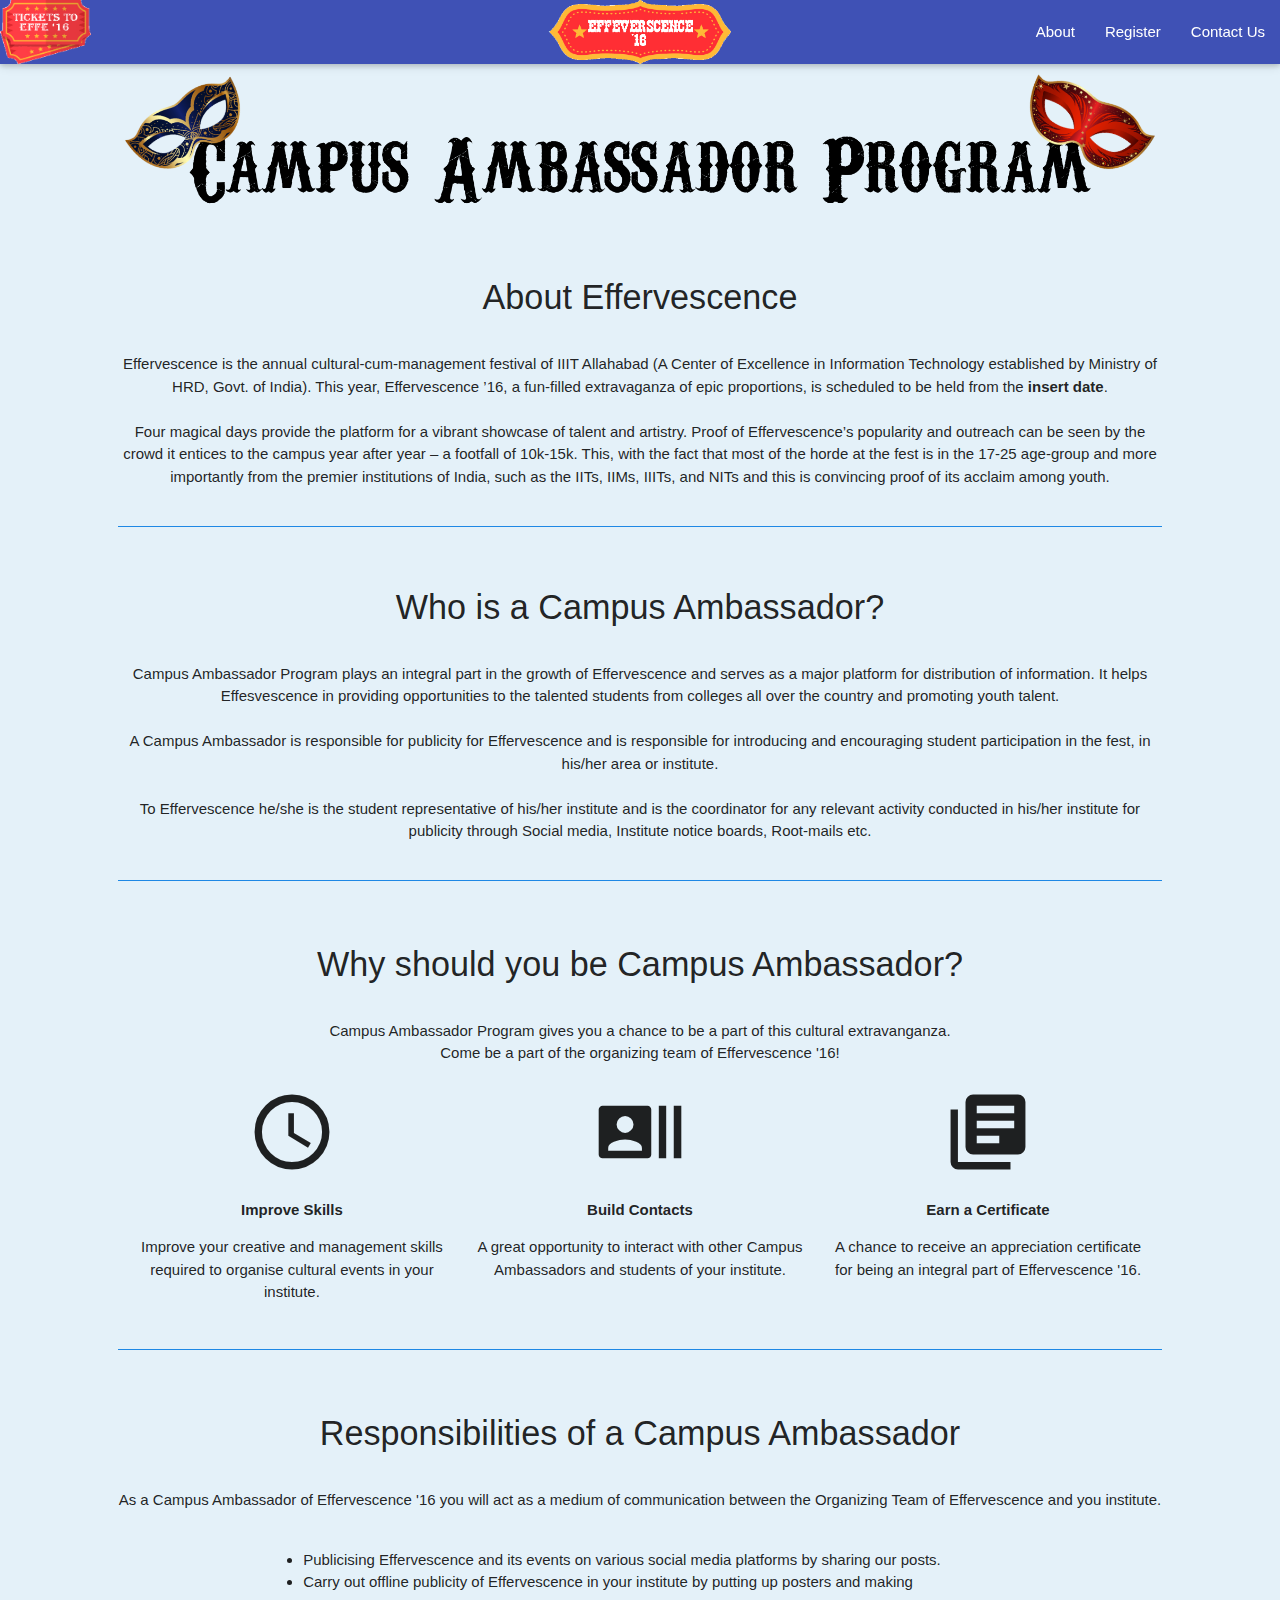
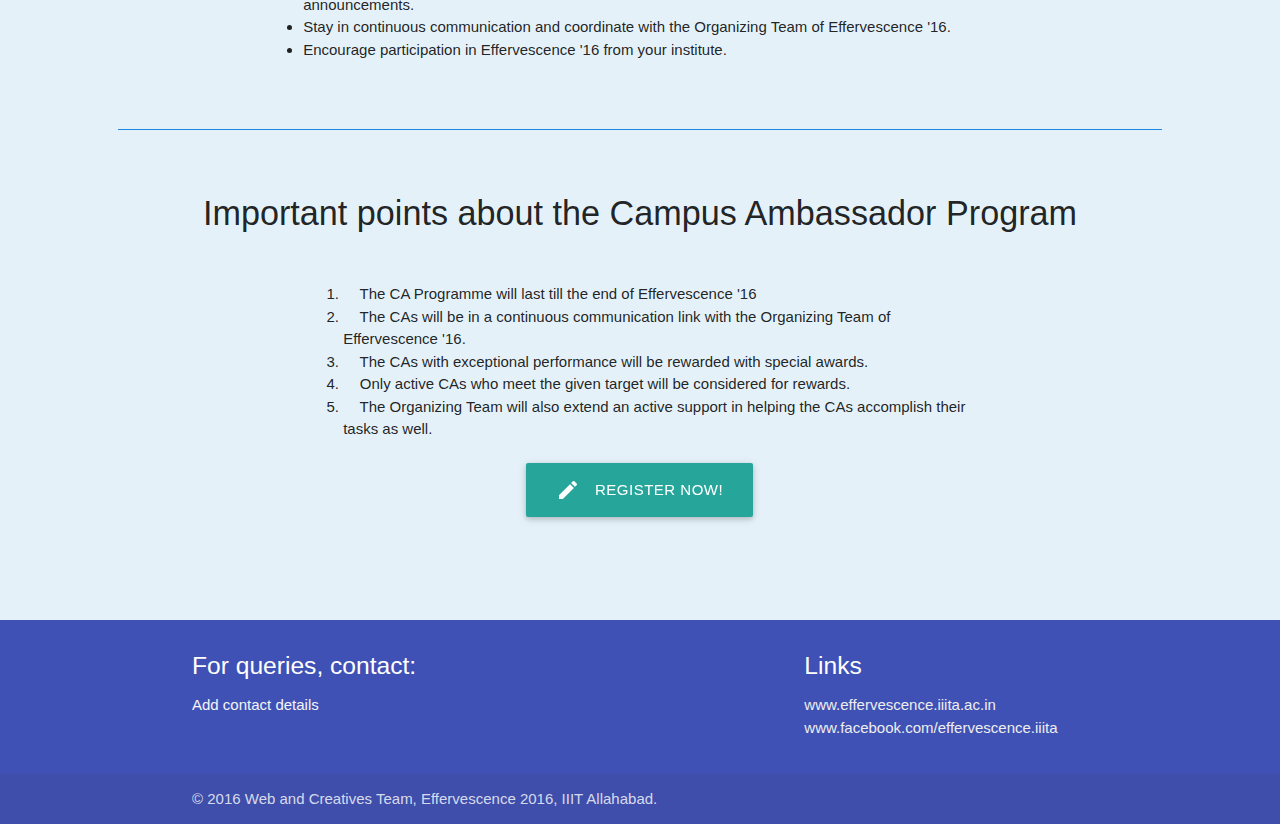
==== ca.html @ f0f46d00 "Add files" ====
<!doctype html>
<html>
	<head>
		<title></title>
		<meta name="viewport" content="width=device-width, initial-scale=1.0"/>
		<link rel="stylesheet" href="css/castyle.css">
		<link href="http://fonts.googleapis.com/icon?family=Material+Icons" rel="stylesheet">
		<link type="text/css" rel="stylesheet" href="css/materialize.min.css"  media="screen,projection"/>
	</head>
	<body>
		<div class="navbar-fixed">
		<nav class="navbar-material indigo">
    		<div class="nav-wrapper">
      			<a href="index.html" class="brand-logo center">
      				<img class="responsive-img" src="images/banner_3.png" />
      			</a>
      			<a href="#" class="brand-logo left">
      				<img class="responsive-img" src="images/ticket3.png" />
      			</a>

      			<ul id="nav-mobile" class="right hide-on-med-and-down">
        			<li><a href="#sec1">About</a></li>
        			<li><a href="#l-sec">Register</a></li>
        			<li><a href="#contact-us">Contact Us</a></li>
     			</ul>
    		</div>
  		</nav>
  		</div>
		
		<div class="row">
		<section class="main-content">
			<div id="ca-banner">
				<img class="reponsive-img col s10 l10 offset-s1 offset-l1" src="images/ca-banner.png"/>
			</div>

			<div class="col s10 offset-s1 center">

			<p class="section" id="sec1">
			<h4 class="center">About Effervescence</h4> <br>
			Effervescence is the annual cultural-cum-management festival of IIIT Allahabad (A Center of Excellence in Information Technology established by Ministry of HRD, Govt. of India). This year, Effervescence ’16, a fun-filled extravaganza of epic proportions, is scheduled to be held from the <b>insert date</b>. <br><br>

			Four magical days provide the platform for a vibrant showcase of talent and artistry. Proof of Effervescence’s popularity and outreach can be seen by the crowd it entices to the campus year after year – a footfall of 10k-15k. This, with the fact that most of the horde at the fest is in the 17-25 age-group and more importantly from the premier institutions of India, such as the IITs, IIMs, IIITs, and NITs and this is convincing proof of its acclaim among youth. <br><br>
			</p>
			<div class="divider blue darken-1"></div>

    		<p class="section">
    		<h4 class="center">Who is a Campus Ambassador?</h4> <br>
			Campus Ambassador Program plays an integral part in the growth of Effervescence and serves as a major platform for distribution of information. It helps Effesvescence in providing opportunities to the talented students from colleges all over the country and promoting youth talent. <br><br>

			A Campus Ambassador is responsible for publicity for Effervescence and is responsible for introducing and encouraging student participation in the fest, in his/her area or institute.<br><br>

			To Effervescence he/she is the student representative of his/her institute and is the coordinator for any relevant activity conducted in his/her institute for publicity through Social media, Institute notice boards, Root-mails etc. <br><br>
    		</p>
			<div class="divider blue darken-1"></div>

			<p class="section row">
    		<h4 class="center">Why should you be Campus Ambassador?</h4> <br>
			Campus Ambassador Program gives you a chance to be a part of this cultural extravanganza. <br>
			Come be a part of the organizing team of Effervescence '16! <br><br>
			
			<div class="col s4">
			<div class="center promo">
				<i class="large material-icons">schedule</i>
				<p class="promo-caption"><b>Improve Skills</b></p>
				<p class="light center">
					Improve your creative and management skills required to organise cultural events in your institute.
				</p>
      		</div>
      		</div>

			<div class="col s4">
			<div class="center promo">
				<i class="large material-icons">recent_actors</i>
				<p class="promo-caption"><b>Build Contacts</b></p>
				<p class="light center">
					A great opportunity to interact with other Campus Ambassadors and students of your institute.
				</p>
      		</div>
      		</div>

			<div class="col s4">
			<div class="center promo">
				<i class="large material-icons">library_books</i>
				<p class="promo-caption"><b>Earn a Certificate</b></p>
				<p class="light center">
					A chance to receive an appreciation certificate for being an integral part of Effervescence '16.
				</p>
      		</div>
      		</div>      		      		

    		</p>
    		<br><br>
    		<p class="section">
    			&nbsp
    		</p>
			<div class="divider blue darken-1"></div>


			<p class="section row">
    		<h4 class="center">Responsibilities of a Campus Ambassador</h4> <br>
			As a Campus Ambassador of Effervescence '16 you will act as a medium of communication between the Organizing Team of Effervescence and you institute.<br><br>

			<div class="col s8 offset-s2 resp-list">
			<ul>
				<li>Publicising Effervescence and its events on various social media platforms by sharing our posts.</li>
				<li>Carry out offline publicity of Effervescence in your institute by putting up posters and making announcements.</li>
				<li>Stay in continuous communication and coordinate with the Organizing Team of Effervescence '16.</li>
				<li>Encourage participation in Effervescence '16 from your institute.</li>
			</ul>
			</div>
			<br><br>
    		</p>
    		<p class="section">
    			&nbsp
    		</p>
    		<p class="section">
    			&nbsp
    		</p>
			<div class="divider blue darken-1"></div>

			<p class="section row" id="l-sec">
    		<h4 class="center">Important points about the Campus Ambassador Program</h4> <br>
			<div class="col s8 offset-s2 pt-list">
			<ol>
				<li>&nbsp &nbsp The CA Programme will last till the end of Effervescence '16</li>
				<li>&nbsp &nbsp The CAs will be in a continuous communication link with the Organizing Team of Effervescence '16.</li>
				<li>&nbsp &nbsp The CAs with exceptional performance will be rewarded with special awards.</li>
				<li>&nbsp &nbsp Only active CAs who meet the given target will be considered for rewards.</li>
				<li>&nbsp &nbsp The Organizing Team will also extend an active support in helping the CAs accomplish their 
					tasks as well.</li>
			</ol>
			</div>
			<br><br>
    		</p>

			<p class="section">
    			&nbsp
    		</p>
    		<br><br><br>

    		<a class="waves-effect waves-light btn-large" href="ca-register.html">
    		<i class="material-icons left">mode_edit</i>Register Now!
    		</a>

    		<p class="section">
    			&nbsp
    		</p>

		</section>
		</div>

		<footer class="page-footer indigo" id="contact-us">
          <div class="container">
            <div class="row">
              <div class="col l6 s12">
                <h5 class="white-text">For queries, contact:</h5>
                <p class="grey-text text-lighten-4">Add contact details</p>
              </div>
              <div class="col l4 offset-l2 s12">
                <h5 class="white-text">Links</h5>
                <ul>
                  <li><a class="grey-text text-lighten-3" href="http://www.effervescence.iiita.ac.in/">www.effervescence.iiita.ac.in</a></li>
                  <li><a class="grey-text text-lighten-3" href="https://www.facebook.com/effervescence.iiita/">www.facebook.com/effervescence.iiita</a></li>                 
                </ul>
              </div>
            </div>
          </div>
          <div class="footer-copyright">
            <div class="container">
            © 2016 Web and Creatives Team, Effervescence 2016, IIIT Allahabad.
            </div>
          </div>
        </footer>



		<script type="text/javascript" src="js/jquery-1.12.2.js"></script>
		<script type="text/javascript" src="js/materialize.min.js"></script>
		<script type="text/javascript" src="js/TweenMax.js"></script>
		<script type="text/javascript" src="js/Draggable.js"></script>
		<script type="text/javascript" src="js/scripts.js"></script>
		<script type="text/javascript"></script>	
	</body>
</html>
---- css/castyle.css ----
*{
	/*padding: 0px !important;
	margin: 0px !important;*/
	box-sizing: border-box;
}

html,body{
	height: 100vh;
	width: 100%;
}

body{
	display: block;
	position: relative;
	background-color: #E4F1F9;
/*	background: -webkit-linear-gradient(#D4E6F9 1%, #BBECFF 70%, #b1b5ea 100%);
*/	background-repeat: no-repeat;
	/*overflow: hidden;*/
}

header{
	position: fixed;
	top: 0;
	left: 0;
	display: flex;
	flex-direction: row;
	align-items: center;
	justify-content: center;
	width: 100vw;
	height: 15vh;
	z-index: 200;
}

#tickets{
	position: absolute;
	top: 0;
	left: 0;
	height: 100%;

}

#access-area{
	position: relative;
	height: 90px;
}

#tickets > div,
#access-area > div{
	display: flex;
	flex-direction: row;
	justify-content: center;
	align-items: center;
	height: 100%;
}

#tickets img{
	position: relative;
	height: 55%;
	margin-left: 10px !important;
	margin-right: 10px !important;
	transform: rotateZ(-10deg);
	cursor: pointer;
}

#access-area img{
	position: relative;
	height: 55%;	
	margin-left: 10px !important;
	margin-right: 10px !important;
	transform: rotateZ(10deg);
	cursor: pointer;
}

#banner{
	height: 100%;
	margin-left: 38%;
	margin-right: 20%;
	cursor: pointer;
}

#loader-till-window-load{
	position: relative;
	display: flex;
	flex-direction: row;
	justify-content: center;
	align-items: center;
	width: 100%;
	height: calc(103vh);
	background-color: white;
	opacity: 0.5;
	z-index:2000;
}

#loader-till-window-load img{
	width:7%;
	height:15%;
	min-width: 50px;
	min-height: 75px;
}


#scroller-wrapper{
	position: relative;
	top: 0;
	left: 0;
	width: 100vw;
	height: calc(103vh);
}

#scroller-wrapper > div{
	height: 100vh !important;
}

#layer-container{
	position: relative;
	width: 2500px;
	height: calc(100vh - 30px);
}

.layer{
	position: absolute;
}

.on-base{
	top: 0;
	left: 0;
	z-index: 100;
}

#layer-1{
	width: 100%;
	height: 100%;
	z-index: 500;
}

#fence-layer{
	left: 0;
	bottom: 0;
	width: 100%;
	height: 8%;
	background: url("../images/fence1.png");
	background-repeat: repeat-x;
	background-size: auto 100%;
}

#layer-2{
	/*if and when it comes*/
	z-index: 400;
}

#base{
	/*min-width: 2500px;*/
	background: #CC5350;
	height: 30px;
	border-top: 2px solid #DCA09F;
}

img{
	width: auto;
	height: 100%;
}

/*Elements in layer-1 ,in order from left to right*/
/* The ferris wheel will be in layer-1 but with a behind the tents*/

.tent{
	width :auto;
	position: absolute;
	bottom: 0;
	z-index: 510;
}

.tent.tiny{
	height: 10%;
}

.tent.small{
	height: 15%;
}

.tent.medium{
	height: 24%;
}

.tent.large{
	height: 35%;
}

.tent img{
	cursor: pointer;
}

/* Use this to force user to see the website in landscape mode only*/
@media (orientation: portrait){
	#scroller-wrapper{
		display: none
	}
}

/*The all great ferris wheel*/
#ferris-wheel{
	position: absolute;
	bottom: 0;
	height: 580px;
	width: 500px;
	/*z-index: 520;*/
	/*ferris-wheel has a lower z-index than the tents*/
}

#ferris-wheel #wheel-wrapper{
	position: absolute;
	top: 0;
	left: 0;
	width: 500px;
	height: 500px;
	/*background: gray;*/
}

#ferris-wheel .wheel{
	position: absolute;
	border-radius: 50%;
	border: 1px solid lightgray;
}

#ferris-wheel #wheel-wrapper #inner-wheel{
	top: calc(250px - 12px);
	left: calc(250px - 12px);
	width: 24px;
	height: 24px;
	background: #CACACA;
	border: 6px solid #A0A0A0;
}

#ferris-wheel #wheel-wrapper #inner-ring{
	top: calc(250px - 25px);
	left: calc(250px - 25px);
	width: 50px;
	height: 50px;
	border: 2px solid #CACACA;
}

#ferris-wheel #wheel-wrapper #outer-wheel{
	top: calc(250px - 220px);
	left: calc(250px - 220px);
	width: 440px;
	height: 440px;
	border: 5px solid #A0A0A0;
}

#ferris-wheel #wheel-wrapper #outer-ring{
	top: 0;
	left: 0;
	width: 500px;
	height: 500px;
	border: 18px solid #A0A0A0;
}

#ferris-wheel #wheel-wrapper .spoke{
	position: absolute;
	width: 500px;
	height: 2px;
	top: 249px;
	left: 0;
	background: #CACACA;
}

#ferris-wheel #wheel-wrapper .spoke:nth-child(1){
	transform: rotateZ(0deg);
}

#ferris-wheel #wheel-wrapper .spoke:nth-child(2){
	transform: rotateZ(45deg);
}

#ferris-wheel #wheel-wrapper .spoke:nth-child(3){
	transform: rotateZ(90deg);
}

#ferris-wheel #wheel-wrapper .spoke:nth-child(4){
	transform: rotateZ(135deg);
}

#ferris-wheel #stand-wrapper{
	position: absolute;
	bottom: 0;
	left: 0;
	width: 500px;
	height: 320px;
}

#ferris-wheel #stand-wrapper .stand{
	position: absolute;
	top: 0;
	left: 246px;
	width: 8px;
	height: 116%;
	background: #A0A0A0;
	transform-origin: top center;
}

#ferris-wheel #stand-wrapper #left-stand{
	transform: rotateZ(30deg);
}

#ferris-wheel #stand-wrapper #right-stand{
	transform: rotateZ(-30deg);
}

#ferris-wheel #seats-wrapper{
	position: absolute;
	top: 0;
	left: 0;
	width: 500px;
	height: 500px;
	will-change: transform;
}

#ferris-wheel #seats-wrapper .seat{
	position: absolute;
	top: -5px;
	left: 0;
	cursor: pointer;
	display: flex;
	flex-direction: column;
	justify-content: center;
	align-items: center;
	width: 40px;
	height: 40px;
	will-change: transform;
}

#ferris-wheel #seats-wrapper .seat span{
	width: 100%;
}	

#ferris-wheel #seats-wrapper .seat span:nth-child(1){
	height: 5px;
	background: red;
	border-top-left-radius: 2px;
	border-top-right-radius: 2px;
}

#ferris-wheel #seats-wrapper .seat span:nth-child(2){
	height: 15px;
	background: skyblue;
	opacity: 0.4;
}

#ferris-wheel #seats-wrapper .seat span:nth-child(3){
	height: 20px;
	background: red;
	border-bottom-left-radius: 10px; 
	border-bottom-right-radius: 10px;
}

#ferris-wheel #seats-wrapper .seat:nth-child(1){
	top: -5px;
	left: 230px;
}

#ferris-wheel #seats-wrapper .seat:nth-child(2){
	top: 70px;
    left: 400px;
}

#ferris-wheel #seats-wrapper .seat:nth-child(3){
	top: 225px;
	left: 460px;
}

#ferris-wheel #seats-wrapper .seat:nth-child(4){
	top: 400px;
	left: 400px;
}

#ferris-wheel #seats-wrapper .seat:nth-child(5){
	top: 465px;
	left: 230px;
}

#ferris-wheel #seats-wrapper .seat:nth-child(6){
	top: 400px;
	left: 70px;
}

#ferris-wheel #seats-wrapper .seat:nth-child(7){
	top: 225px;
	left: 0px;
}

#ferris-wheel #seats-wrapper .seat:nth-child(8){
	top: 70px;
	left: 70px;
}

/* popup starts */

.wrap {
  position: absolute;
  overflow: hidden;
  top: 10%;
  right: 10%;
  bottom: 85px;
  left: 10%;
  padding: 20px 50px;
  display: block;
  border-radius: 4px;
  transform: translateY(20px);
  transition: all 0.5s;
  visibility: hidden;
  z-index:200;
}
.wrap .content {
  opacity: 0;
}
.wrap:before {
  position: absolute;
  width: 1px;
  height: 1px;
  background: white;
  content: "";
  bottom: 10px;
  left: 50%;
  top: 95%;
  color: #fff;
  border-radius: 50%;
  -webkit-transition: all 600ms cubic-bezier(0.215, 0.61, 0.355, 1);
  transition: all 600ms cubic-bezier(0.215, 0.61, 0.355, 1);
}
.wrap.active {
  display: block;
  visibility: visible;
  box-shadow: 2px 3px 16px silver;
  transition: all 600ms;
  transform: translateY(0px);
  transition: all 0.5s;
}
.wrap.active:before {
  height: 2000px;
  width: 2000px;
  border-radius: 50%;
  top: 50%;
  left: 50%;
  margin-left: -1000px;
  margin-top: -1000px;
  display: block;
  -webkit-transition: all 600ms cubic-bezier(0.215, 0.61, 0.355, 1);
  transition: all 600ms cubic-bezier(0.215, 0.61, 0.355, 1);
}
.wrap.active .content {
  position: relative;
  z-index: 1;
  opacity: 1;
  transition: all 600ms cubic-bezier(0.55, 0.055, 0.675, 0.19);
}

#close{
	z-index:200;
	width:40px;
	height:40px;
	position:fixed;
	left: 49%;
	top: 84%;
	visibility: hidden;
	opacity: 0;
	transition: all 0.5s;
	cursor: pointer;
}
#close.active{
	opacity: 1;
	visibility: visible;
}

/* popup ends */

/* Ca-page styling */

.main-content {
/*	margin: 15% 10% 50% 10%;
*/
}

#ca-banner {
	position: relative;
	 
}

.navbar-material .nav-wrapper .brand-logo img {
    height: 64px;
}

#sec1 {
/*	margin-top: 0%;
*/
}

.resp-list {
	text-align: left;
}

.pt-list {
	text-align: left;
}

.resp-list > ul li{
	list-style-type: disc;
}

.divider {
	clear: both;
}

.form-frame {
	clear: right;
}
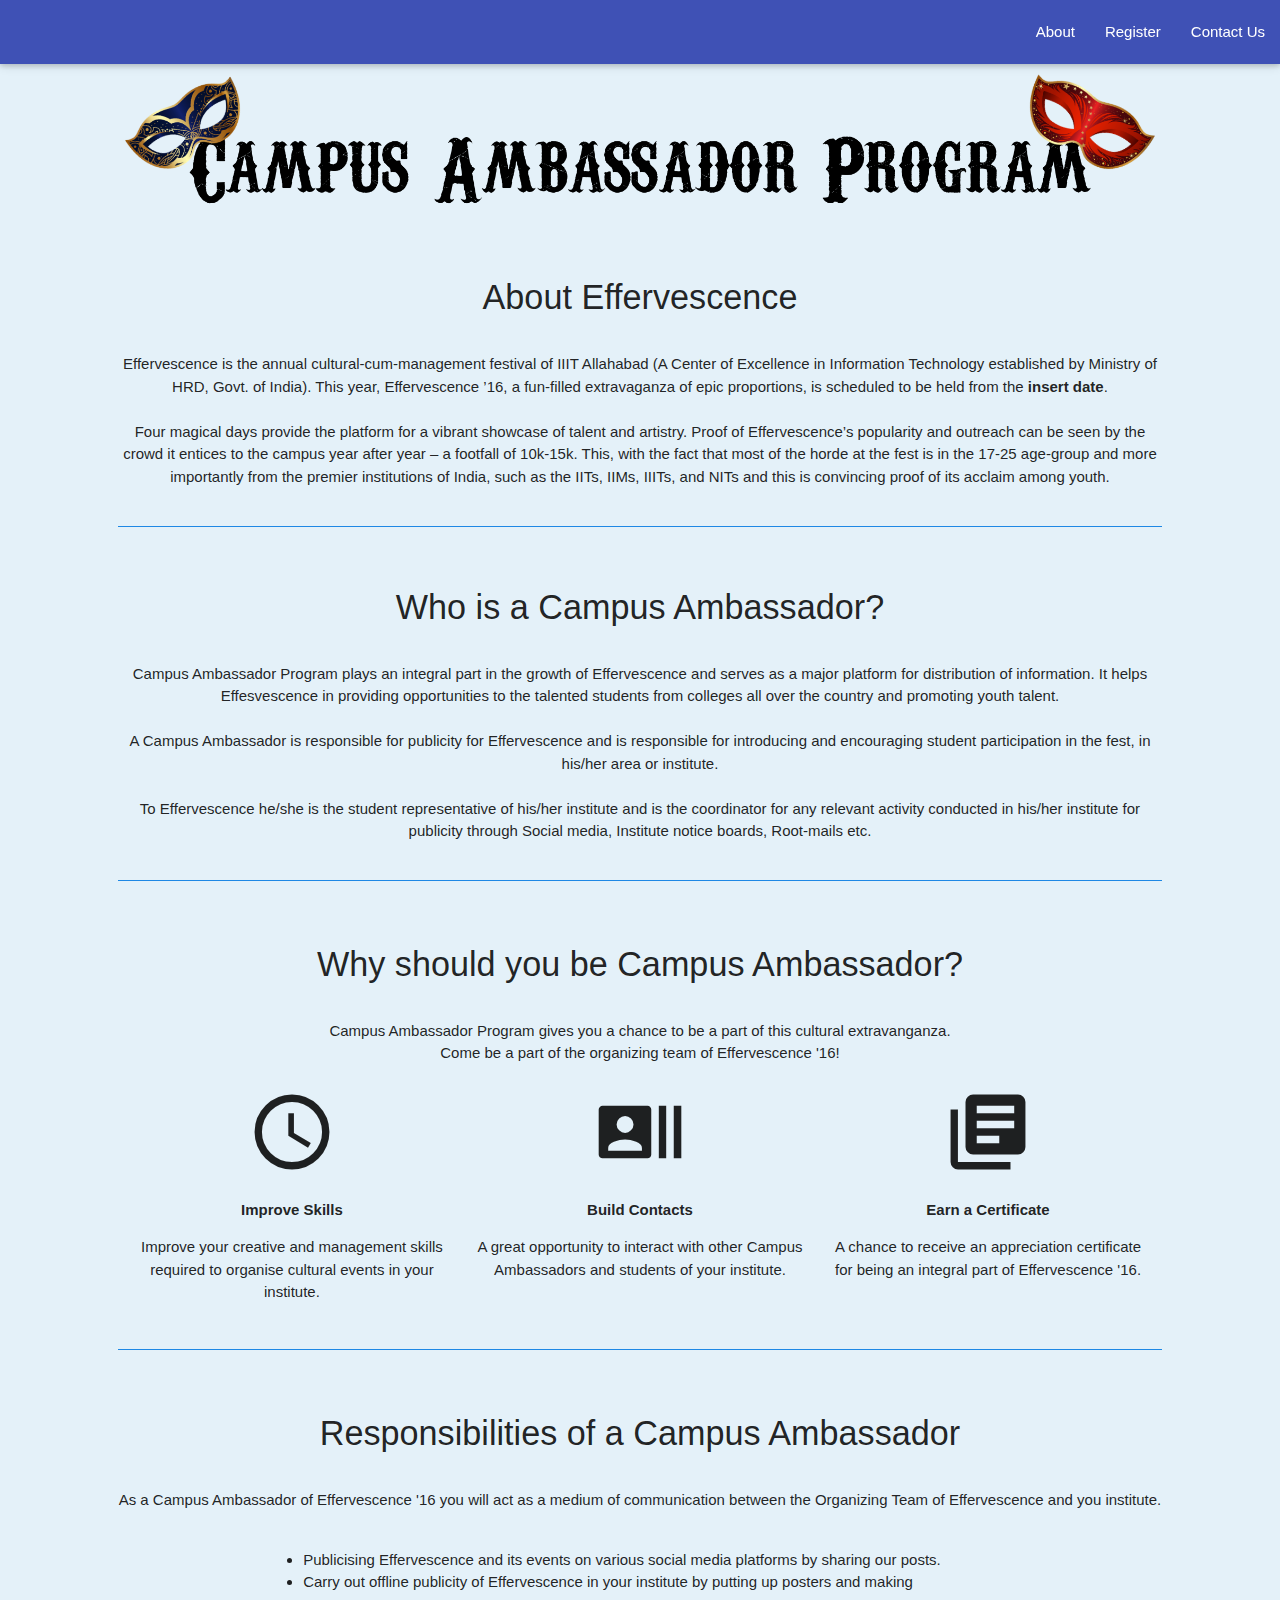
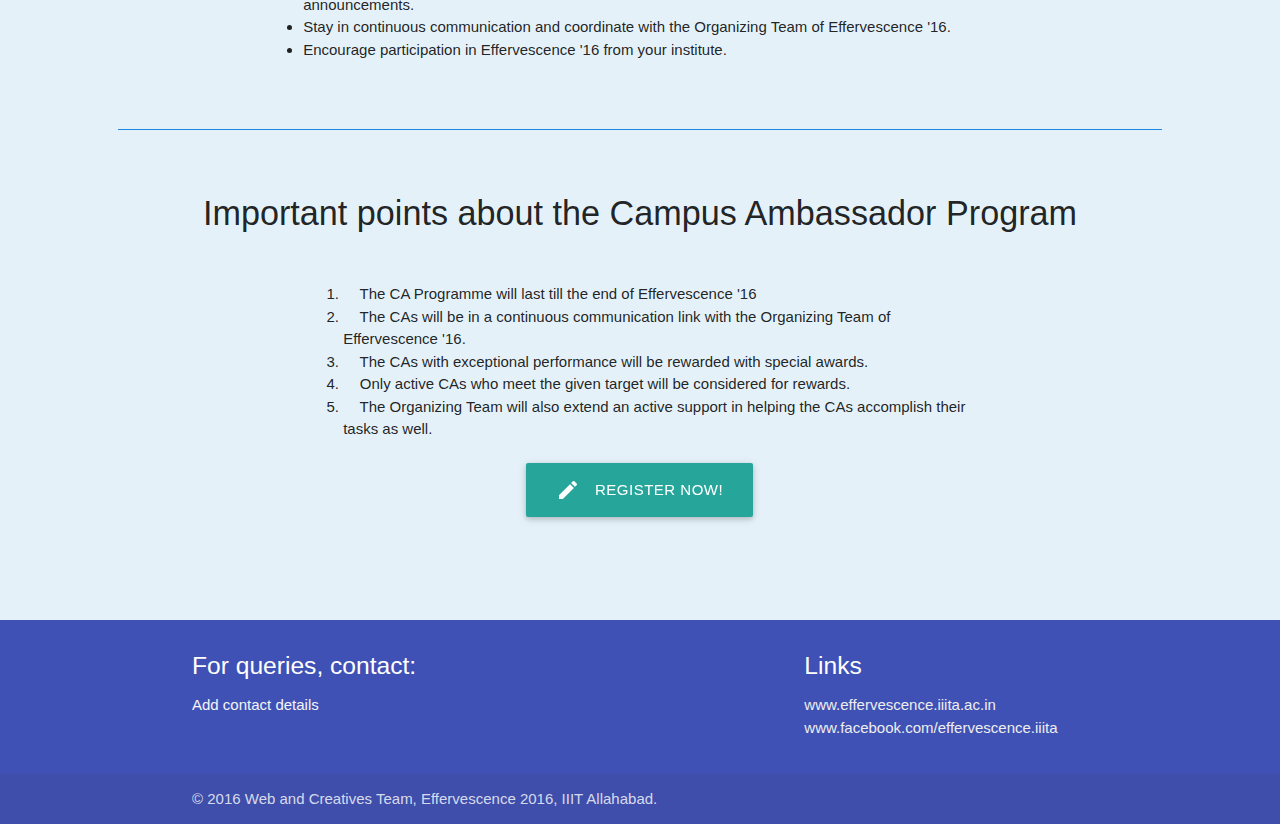
==== commit bbf5d335: "Remove logo" ====
--- a/ca.html
+++ b/ca.html
@@ -11,13 +11,6 @@
 		<div class="navbar-fixed">
 		<nav class="navbar-material indigo">
     		<div class="nav-wrapper">
-      			<a href="index.html" class="brand-logo center">
-      				<img class="responsive-img" src="images/banner_3.png" />
-      			</a>
-      			<a href="#" class="brand-logo left">
-      				<img class="responsive-img" src="images/ticket3.png" />
-      			</a>
-
       			<ul id="nav-mobile" class="right hide-on-med-and-down">
         			<li><a href="#sec1">About</a></li>
         			<li><a href="#l-sec">Register</a></li>
@@ -167,7 +160,7 @@
           </div>
           <div class="footer-copyright">
             <div class="container">
-            © 2016 Web and Creatives Team, Effervescence 2016, IIIT Allahabad.
+            &copy; 2016 Web and Creatives Team, Effervescence 2016, IIIT Allahabad.
             </div>
           </div>
         </footer>
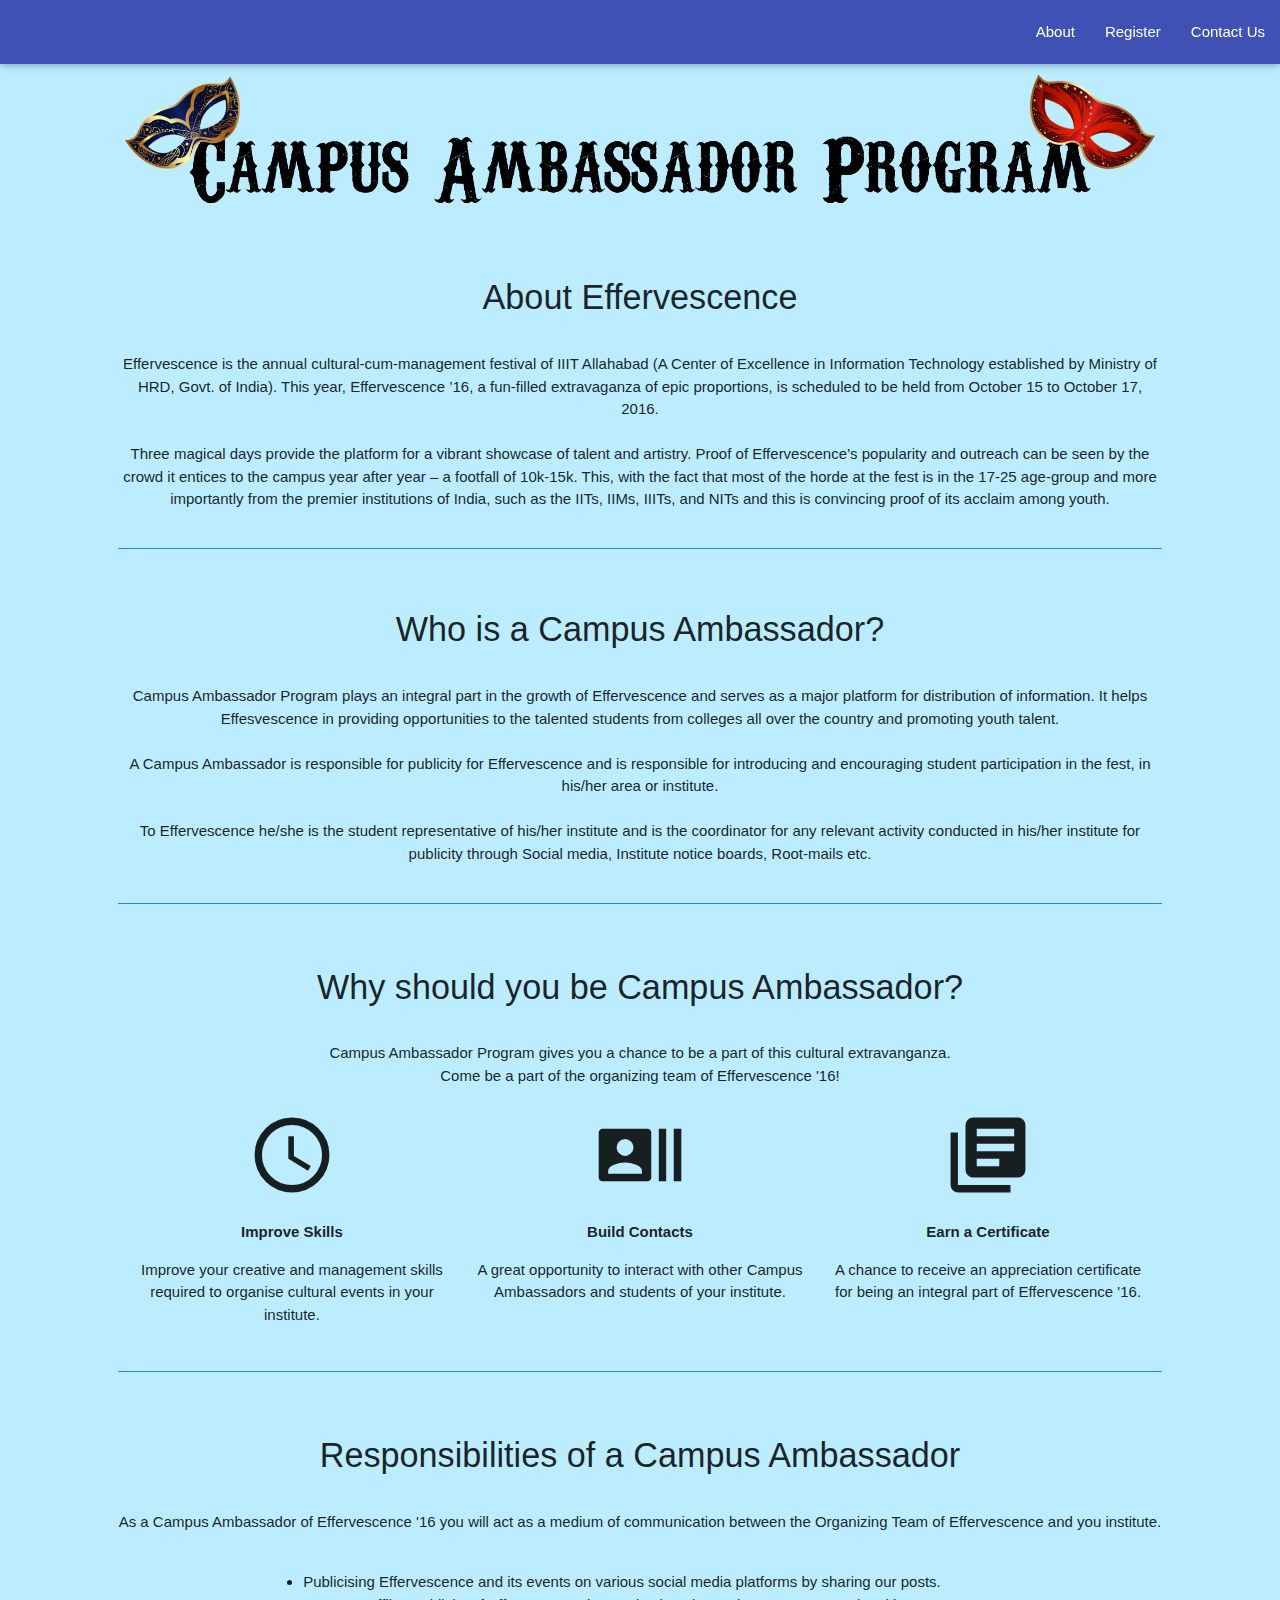
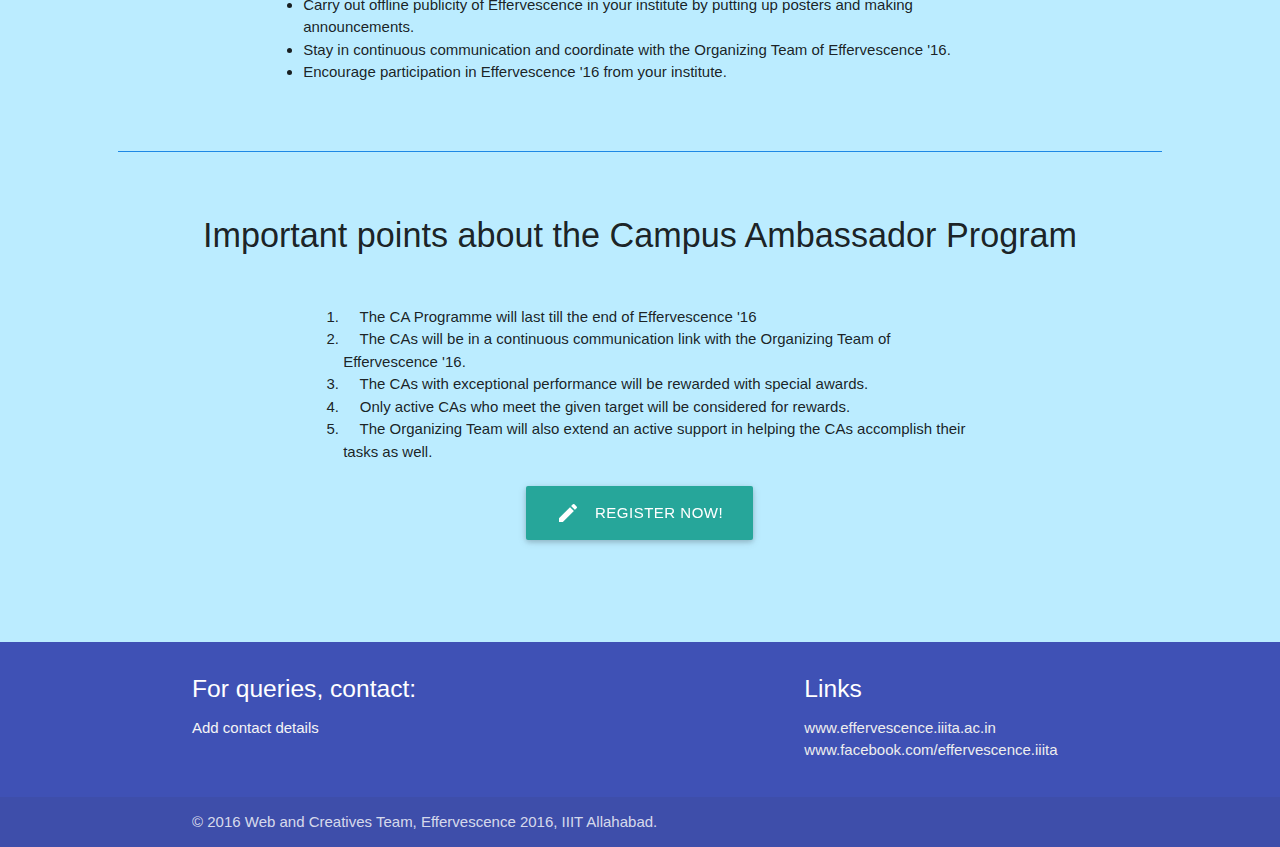
==== commit e5ab9f90: "Finalize changes" ====
--- a/ca.html
+++ b/ca.html
@@ -30,9 +30,9 @@
 
 			<p class="section" id="sec1">
 			<h4 class="center">About Effervescence</h4> <br>
-			Effervescence is the annual cultural-cum-management festival of IIIT Allahabad (A Center of Excellence in Information Technology established by Ministry of HRD, Govt. of India). This year, Effervescence ’16, a fun-filled extravaganza of epic proportions, is scheduled to be held from the <b>insert date</b>. <br><br>
+			Effervescence is the annual cultural-cum-management festival of IIIT Allahabad (A Center of Excellence in Information Technology established by Ministry of HRD, Govt. of India). This year, Effervescence ’16, a fun-filled extravaganza of epic proportions, is scheduled to be held from October 15 to October 17, 2016. <br><br>
 
-			Four magical days provide the platform for a vibrant showcase of talent and artistry. Proof of Effervescence’s popularity and outreach can be seen by the crowd it entices to the campus year after year – a footfall of 10k-15k. This, with the fact that most of the horde at the fest is in the 17-25 age-group and more importantly from the premier institutions of India, such as the IITs, IIMs, IIITs, and NITs and this is convincing proof of its acclaim among youth. <br><br>
+			Three magical days provide the platform for a vibrant showcase of talent and artistry. Proof of Effervescence’s popularity and outreach can be seen by the crowd it entices to the campus year after year – a footfall of 10k-15k. This, with the fact that most of the horde at the fest is in the 17-25 age-group and more importantly from the premier institutions of India, such as the IITs, IIMs, IIITs, and NITs and this is convincing proof of its acclaim among youth. <br><br>
 			</p>
 			<div class="divider blue darken-1"></div>
 
--- a/css/castyle.css
+++ b/css/castyle.css
@@ -1,6 +1,4 @@
 *{
-	/*padding: 0px !important;
-	margin: 0px !important;*/
 	box-sizing: border-box;
 }
 
@@ -12,473 +10,18 @@
 body{
 	display: block;
 	position: relative;
-	background-color: #E4F1F9;
-/*	background: -webkit-linear-gradient(#D4E6F9 1%, #BBECFF 70%, #b1b5ea 100%);
-*/	background-repeat: no-repeat;
-	/*overflow: hidden;*/
+	background-color: #BBECFF;
+	background-repeat: no-repeat;
 }
 
-header{
-	position: fixed;
-	top: 0;
-	left: 0;
-	display: flex;
-	flex-direction: row;
-	align-items: center;
-	justify-content: center;
-	width: 100vw;
-	height: 15vh;
-	z-index: 200;
-}
-
-#tickets{
-	position: absolute;
-	top: 0;
-	left: 0;
-	height: 100%;
-
-}
-
-#access-area{
-	position: relative;
-	height: 90px;
-}
-
-#tickets > div,
-#access-area > div{
-	display: flex;
-	flex-direction: row;
-	justify-content: center;
-	align-items: center;
-	height: 100%;
-}
-
-#tickets img{
-	position: relative;
-	height: 55%;
-	margin-left: 10px !important;
-	margin-right: 10px !important;
-	transform: rotateZ(-10deg);
-	cursor: pointer;
-}
-
-#access-area img{
-	position: relative;
-	height: 55%;	
-	margin-left: 10px !important;
-	margin-right: 10px !important;
-	transform: rotateZ(10deg);
-	cursor: pointer;
-}
-
-#banner{
-	height: 100%;
-	margin-left: 38%;
-	margin-right: 20%;
-	cursor: pointer;
-}
-
-#loader-till-window-load{
-	position: relative;
-	display: flex;
-	flex-direction: row;
-	justify-content: center;
-	align-items: center;
-	width: 100%;
-	height: calc(103vh);
-	background-color: white;
-	opacity: 0.5;
-	z-index:2000;
-}
-
-#loader-till-window-load img{
-	width:7%;
-	height:15%;
-	min-width: 50px;
-	min-height: 75px;
-}
-
-
-#scroller-wrapper{
-	position: relative;
-	top: 0;
-	left: 0;
-	width: 100vw;
-	height: calc(103vh);
-}
-
-#scroller-wrapper > div{
-	height: 100vh !important;
-}
-
-#layer-container{
-	position: relative;
-	width: 2500px;
-	height: calc(100vh - 30px);
-}
-
-.layer{
-	position: absolute;
-}
-
-.on-base{
-	top: 0;
-	left: 0;
-	z-index: 100;
-}
-
-#layer-1{
-	width: 100%;
-	height: 100%;
-	z-index: 500;
-}
-
-#fence-layer{
-	left: 0;
-	bottom: 0;
-	width: 100%;
-	height: 8%;
-	background: url("../images/fence1.png");
-	background-repeat: repeat-x;
-	background-size: auto 100%;
-}
-
-#layer-2{
-	/*if and when it comes*/
-	z-index: 400;
-}
-
-#base{
-	/*min-width: 2500px;*/
-	background: #CC5350;
-	height: 30px;
-	border-top: 2px solid #DCA09F;
-}
 
 img{
 	width: auto;
 	height: 100%;
 }
 
-/*Elements in layer-1 ,in order from left to right*/
-/* The ferris wheel will be in layer-1 but with a behind the tents*/
+/* Ca-page & ca-register styling */
 
-.tent{
-	width :auto;
-	position: absolute;
-	bottom: 0;
-	z-index: 510;
-}
-
-.tent.tiny{
-	height: 10%;
-}
-
-.tent.small{
-	height: 15%;
-}
-
-.tent.medium{
-	height: 24%;
-}
-
-.tent.large{
-	height: 35%;
-}
-
-.tent img{
-	cursor: pointer;
-}
-
-/* Use this to force user to see the website in landscape mode only*/
-@media (orientation: portrait){
-	#scroller-wrapper{
-		display: none
-	}
-}
-
-/*The all great ferris wheel*/
-#ferris-wheel{
-	position: absolute;
-	bottom: 0;
-	height: 580px;
-	width: 500px;
-	/*z-index: 520;*/
-	/*ferris-wheel has a lower z-index than the tents*/
-}
-
-#ferris-wheel #wheel-wrapper{
-	position: absolute;
-	top: 0;
-	left: 0;
-	width: 500px;
-	height: 500px;
-	/*background: gray;*/
-}
-
-#ferris-wheel .wheel{
-	position: absolute;
-	border-radius: 50%;
-	border: 1px solid lightgray;
-}
-
-#ferris-wheel #wheel-wrapper #inner-wheel{
-	top: calc(250px - 12px);
-	left: calc(250px - 12px);
-	width: 24px;
-	height: 24px;
-	background: #CACACA;
-	border: 6px solid #A0A0A0;
-}
-
-#ferris-wheel #wheel-wrapper #inner-ring{
-	top: calc(250px - 25px);
-	left: calc(250px - 25px);
-	width: 50px;
-	height: 50px;
-	border: 2px solid #CACACA;
-}
-
-#ferris-wheel #wheel-wrapper #outer-wheel{
-	top: calc(250px - 220px);
-	left: calc(250px - 220px);
-	width: 440px;
-	height: 440px;
-	border: 5px solid #A0A0A0;
-}
-
-#ferris-wheel #wheel-wrapper #outer-ring{
-	top: 0;
-	left: 0;
-	width: 500px;
-	height: 500px;
-	border: 18px solid #A0A0A0;
-}
-
-#ferris-wheel #wheel-wrapper .spoke{
-	position: absolute;
-	width: 500px;
-	height: 2px;
-	top: 249px;
-	left: 0;
-	background: #CACACA;
-}
-
-#ferris-wheel #wheel-wrapper .spoke:nth-child(1){
-	transform: rotateZ(0deg);
-}
-
-#ferris-wheel #wheel-wrapper .spoke:nth-child(2){
-	transform: rotateZ(45deg);
-}
-
-#ferris-wheel #wheel-wrapper .spoke:nth-child(3){
-	transform: rotateZ(90deg);
-}
-
-#ferris-wheel #wheel-wrapper .spoke:nth-child(4){
-	transform: rotateZ(135deg);
-}
-
-#ferris-wheel #stand-wrapper{
-	position: absolute;
-	bottom: 0;
-	left: 0;
-	width: 500px;
-	height: 320px;
-}
-
-#ferris-wheel #stand-wrapper .stand{
-	position: absolute;
-	top: 0;
-	left: 246px;
-	width: 8px;
-	height: 116%;
-	background: #A0A0A0;
-	transform-origin: top center;
-}
-
-#ferris-wheel #stand-wrapper #left-stand{
-	transform: rotateZ(30deg);
-}
-
-#ferris-wheel #stand-wrapper #right-stand{
-	transform: rotateZ(-30deg);
-}
-
-#ferris-wheel #seats-wrapper{
-	position: absolute;
-	top: 0;
-	left: 0;
-	width: 500px;
-	height: 500px;
-	will-change: transform;
-}
-
-#ferris-wheel #seats-wrapper .seat{
-	position: absolute;
-	top: -5px;
-	left: 0;
-	cursor: pointer;
-	display: flex;
-	flex-direction: column;
-	justify-content: center;
-	align-items: center;
-	width: 40px;
-	height: 40px;
-	will-change: transform;
-}
-
-#ferris-wheel #seats-wrapper .seat span{
-	width: 100%;
-}	
-
-#ferris-wheel #seats-wrapper .seat span:nth-child(1){
-	height: 5px;
-	background: red;
-	border-top-left-radius: 2px;
-	border-top-right-radius: 2px;
-}
-
-#ferris-wheel #seats-wrapper .seat span:nth-child(2){
-	height: 15px;
-	background: skyblue;
-	opacity: 0.4;
-}
-
-#ferris-wheel #seats-wrapper .seat span:nth-child(3){
-	height: 20px;
-	background: red;
-	border-bottom-left-radius: 10px; 
-	border-bottom-right-radius: 10px;
-}
-
-#ferris-wheel #seats-wrapper .seat:nth-child(1){
-	top: -5px;
-	left: 230px;
-}
-
-#ferris-wheel #seats-wrapper .seat:nth-child(2){
-	top: 70px;
-    left: 400px;
-}
-
-#ferris-wheel #seats-wrapper .seat:nth-child(3){
-	top: 225px;
-	left: 460px;
-}
-
-#ferris-wheel #seats-wrapper .seat:nth-child(4){
-	top: 400px;
-	left: 400px;
-}
-
-#ferris-wheel #seats-wrapper .seat:nth-child(5){
-	top: 465px;
-	left: 230px;
-}
-
-#ferris-wheel #seats-wrapper .seat:nth-child(6){
-	top: 400px;
-	left: 70px;
-}
-
-#ferris-wheel #seats-wrapper .seat:nth-child(7){
-	top: 225px;
-	left: 0px;
-}
-
-#ferris-wheel #seats-wrapper .seat:nth-child(8){
-	top: 70px;
-	left: 70px;
-}
-
-/* popup starts */
-
-.wrap {
-  position: absolute;
-  overflow: hidden;
-  top: 10%;
-  right: 10%;
-  bottom: 85px;
-  left: 10%;
-  padding: 20px 50px;
-  display: block;
-  border-radius: 4px;
-  transform: translateY(20px);
-  transition: all 0.5s;
-  visibility: hidden;
-  z-index:200;
-}
-.wrap .content {
-  opacity: 0;
-}
-.wrap:before {
-  position: absolute;
-  width: 1px;
-  height: 1px;
-  background: white;
-  content: "";
-  bottom: 10px;
-  left: 50%;
-  top: 95%;
-  color: #fff;
-  border-radius: 50%;
-  -webkit-transition: all 600ms cubic-bezier(0.215, 0.61, 0.355, 1);
-  transition: all 600ms cubic-bezier(0.215, 0.61, 0.355, 1);
-}
-.wrap.active {
-  display: block;
-  visibility: visible;
-  box-shadow: 2px 3px 16px silver;
-  transition: all 600ms;
-  transform: translateY(0px);
-  transition: all 0.5s;
-}
-.wrap.active:before {
-  height: 2000px;
-  width: 2000px;
-  border-radius: 50%;
-  top: 50%;
-  left: 50%;
-  margin-left: -1000px;
-  margin-top: -1000px;
-  display: block;
-  -webkit-transition: all 600ms cubic-bezier(0.215, 0.61, 0.355, 1);
-  transition: all 600ms cubic-bezier(0.215, 0.61, 0.355, 1);
-}
-.wrap.active .content {
-  position: relative;
-  z-index: 1;
-  opacity: 1;
-  transition: all 600ms cubic-bezier(0.55, 0.055, 0.675, 0.19);
-}
-
-#close{
-	z-index:200;
-	width:40px;
-	height:40px;
-	position:fixed;
-	left: 49%;
-	top: 84%;
-	visibility: hidden;
-	opacity: 0;
-	transition: all 0.5s;
-	cursor: pointer;
-}
-#close.active{
-	opacity: 1;
-	visibility: visible;
-}
-
-/* popup ends */
-
-/* Ca-page styling */
-
-.main-content {
-/*	margin: 15% 10% 50% 10%;
-*/
-}
 
 #ca-banner {
 	position: relative;
@@ -487,11 +30,6 @@
 
 .navbar-material .nav-wrapper .brand-logo img {
     height: 64px;
-}
-
-#sec1 {
-/*	margin-top: 0%;
-*/
 }
 
 .resp-list {
